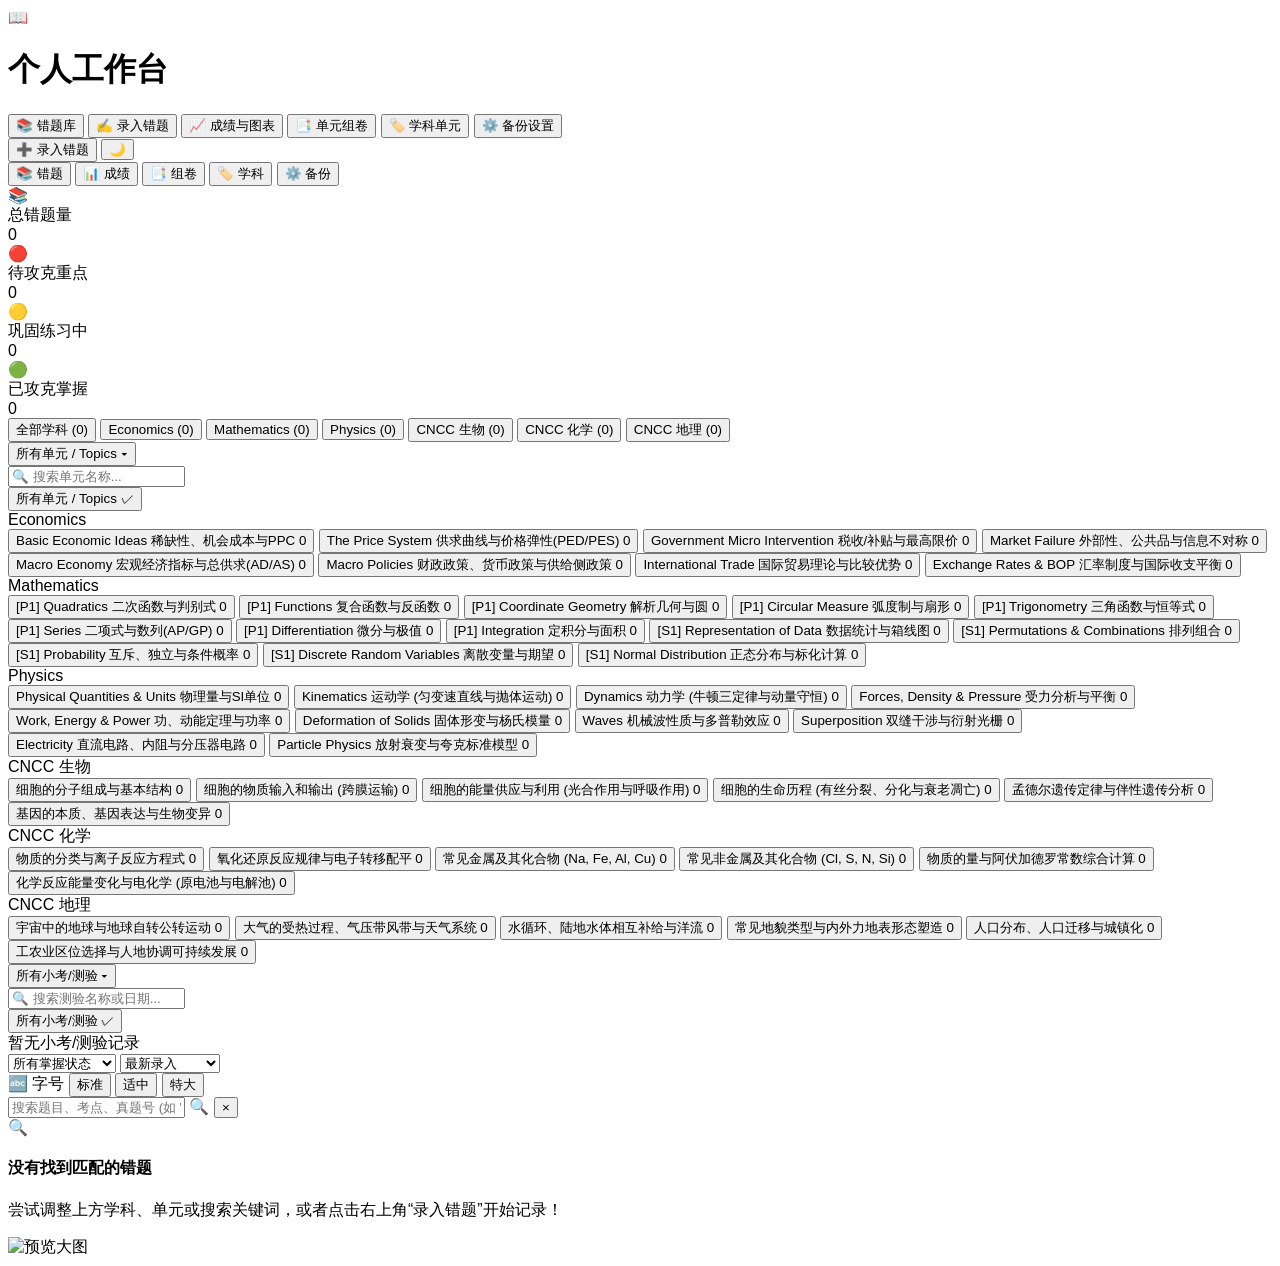
==== index.html @ 95dd0f84 "Initial commit: Error Notebook" ====
<!DOCTYPE html>
<html lang="zh-CN" class="light">
<head>
  <meta charset="UTF-8" />
  <meta name="viewport" content="width=device-width, initial-scale=1.0, viewport-fit=cover" />
  <meta name="apple-mobile-web-app-capable" content="yes" />
  <meta name="apple-mobile-web-app-status-bar-style" content="default" />
  <title>个人工作台</title>

  <!-- Tailwind CSS CDN -->
  <script src="https://cdn.tailwindcss.com"></script>
  <script>
    tailwind.config = {
      darkMode: 'class',
      theme: {
        extend: {
          colors: {
            primary: {
              50: '#eef2ff',
              100: '#e0e7ff',
              500: '#6366f1',
              600: '#4f46e5',
              700: '#4338ca'
            }
          }
        }
      }
    }
  </script>

  <!-- KaTeX 数学公式渲染引擎 -->
  <link rel="stylesheet" href="https://cdn.jsdelivr.net/npm/katex@0.16.9/dist/katex.min.css" integrity="sha384-n8MVd4RsNIU0tAv4ct0nTaAbDJwPJzDEaqSD1odI+WdtXRGWt2kTvGFasHpSy3SV" crossorigin="anonymous">
  <script defer src="https://cdn.jsdelivr.net/npm/katex@0.16.9/dist/katex.min.js" integrity="sha384-XjKyOOlGwcjNTAIQHIpgOno0Hl1YQqzUOEleOLALmuqehneUG+vnGctmUb0ZY0l8" crossorigin="anonymous"></script>

  <!-- Chart.js 交互式图表可视化引擎 -->
  <script src="https://cdn.jsdelivr.net/npm/chart.js@4.4.2/dist/chart.umd.min.js"></script>

  <!-- Prism.js 代码与语法高亮 -->
  <link rel="stylesheet" href="https://cdn.jsdelivr.net/npm/prismjs@1.29.0/themes/prism-tomorrow.min.css">
  <script defer src="https://cdn.jsdelivr.net/npm/prismjs@1.29.0/prism.min.js"></script>
  <script defer src="https://cdn.jsdelivr.net/npm/prismjs@1.29.0/plugins/autoloader/prism-autoloader.min.js"></script>

  <!-- iPhone HEIC/HEIF 照片转码支持 (现代 libheif，兼容新款 iPhone HEIC) -->
  <script defer src="https://cdn.jsdelivr.net/npm/heic-to/dist/iife/heic-to.js"></script>

  <!-- 本地样式与打印排版规范 -->
  <link rel="stylesheet" href="css/style.css" />
</head>
<body class="bg-slate-50 dark:bg-slate-950 text-slate-800 dark:text-slate-100 min-h-screen flex flex-col overflow-x-hidden transition-colors duration-200">

  <!-- 顶部导航栏 -->
  <header id="top-nav" class="sticky top-0 z-40 bg-white/90 dark:bg-slate-900/90 backdrop-blur-md border-b border-slate-200 dark:border-slate-800 shadow-xs">
    <div class="max-w-[1560px] mx-auto px-3 sm:px-6 lg:px-8 h-14 sm:h-16 flex items-center justify-between gap-2 sm:gap-4">
      <!-- 品牌 Logo -->
      <div class="flex items-center gap-2.5 sm:gap-3 cursor-pointer shrink-0" onclick="app.switchTab('questions')">
        <div class="w-9 h-9 sm:w-10 sm:h-10 rounded-xl bg-gradient-to-tr from-indigo-600 to-violet-500 flex items-center justify-center text-white font-black text-lg sm:text-xl shadow-md shadow-indigo-500/25 shrink-0">
          📖
        </div>
        <div>
          <h1 class="text-sm sm:text-base font-black tracking-tight text-slate-900 dark:text-slate-100 flex items-center whitespace-nowrap">
            <span>个人工作台</span>
          </h1>
        </div>
      </div>

      <!-- 桌面 / iPad 横屏核心路由导航项 -->
      <nav id="top-nav-items" class="hidden lg:flex items-center gap-1.5 shrink-0 overflow-x-auto">
        <!-- 由 app.renderHeader() 驱动 -->
      </nav>

      <!-- 右侧操作区：快速录入 + 主题切换 -->
      <div class="flex items-center gap-2 sm:gap-2.5 shrink-0 whitespace-nowrap">
        <button onclick="app.resetEditorForm(); app.switchTab('add')" class="whitespace-nowrap shrink-0 flex items-center gap-1.5 px-3 sm:px-3.5 py-2 rounded-xl text-xs sm:text-sm font-bold bg-indigo-600 hover:bg-indigo-700 text-white shadow-sm shadow-indigo-500/30 transition transform hover:scale-102">
          <span>➕</span>
          <span class="hidden sm:inline">录入错题</span>
        </button>

        <!-- 深浅色主题切换 -->
        <button id="theme-toggle-btn" onclick="app.toggleTheme()" title="切换深色/浅色外观" class="w-9 h-9 sm:w-10 sm:h-10 rounded-xl bg-slate-100 dark:bg-slate-800 text-slate-700 dark:text-slate-200 hover:bg-slate-200 dark:hover:bg-slate-700 transition flex items-center justify-center text-base sm:text-lg shrink-0">
          <span id="theme-toggle-icon">🌙</span>
        </button>
      </div>
    </div>

    <!-- 手机端 & iPad 竖屏次级导航（由 app.renderHeader() 驱动高亮与计数） -->
    <nav id="mobile-nav-items" class="lg:hidden flex items-center justify-between sm:justify-around gap-1 border-t border-slate-100 dark:border-slate-800 py-1.5 px-2 bg-white/95 dark:bg-slate-900/95 text-xs overflow-x-auto">
      <button onclick="app.switchTab('questions')" class="px-2.5 py-1.5 rounded-lg text-center text-slate-600 dark:text-slate-400 font-medium">📚 错题</button>
      <button onclick="app.switchTab('exams')" class="px-2.5 py-1.5 rounded-lg text-center text-slate-600 dark:text-slate-400 font-medium">📊 成绩</button>
      <button onclick="app.switchTab('practice')" class="px-2.5 py-1.5 rounded-lg text-center text-slate-600 dark:text-slate-400 font-medium">📑 组卷</button>
      <button onclick="app.switchTab('subjects')" class="px-2.5 py-1.5 rounded-lg text-center text-slate-600 dark:text-slate-400 font-medium">🏷️ 学科</button>
      <button onclick="app.switchTab('settings')" class="px-2.5 py-1.5 rounded-lg text-center text-slate-600 dark:text-slate-400 font-medium">⚙️ 备份</button>
    </nav>
  </header>

  <!-- 页面主体容器 -->
  <main id="app-content" class="flex-1 max-w-[1560px] w-full mx-auto px-3 sm:px-6 lg:px-8 py-4 sm:py-6">
    <div id="main-content">
      <!-- 动态路由渲染区 -->
      <div class="flex items-center justify-center py-20 text-slate-400 text-sm">
        <span class="animate-pulse">正在载入错题本系统...</span>
      </div>
    </div>
  </main>

  <!-- 专属打印输出容器 (仅在 window.print() 时呈现，屏幕下隐藏) -->
  <div id="print-container"></div>

  <!-- 图片全屏查看模态框 -->
  <div id="image-modal" class="hidden fixed inset-0 z-50 bg-black/80 backdrop-blur-sm flex items-center justify-center p-4 cursor-pointer" onclick="this.classList.add('hidden')">
    <img id="image-modal-img" src="" alt="预览大图" class="max-w-[90vw] max-h-[90vh] rounded-lg shadow-2xl object-contain" />
  </div>

  <!-- 全局 Toast 提示容器 -->
  <div id="toast-container" class="toast-container fixed bottom-4 left-4 right-4 sm:left-auto sm:bottom-6 sm:right-6 z-50 flex flex-col items-stretch sm:items-end gap-2 pointer-events-none"></div>

  <!-- 引入业务核心脚本 -->
  <script src="js/db.js"></script>
  <script src="js/markdown.js"></script>
  <script src="js/sample-data.js"></script>
  <script src="js/charts.js"></script>
  <script src="js/print.js"></script>
  <script src="js/ai.js"></script>
  <script src="js/app.js"></script>

  <!-- 全局图片大图查看支持 -->
  <script>
    window.previewImage = function(url) {
      const modal = document.getElementById('image-modal');
      const img = document.getElementById('image-modal-img');
      if (modal && img) {
        img.src = url;
        modal.classList.remove('hidden');
      }
    };
  </script>
</body>
</html>
---- css/style.css ----
/* 
 * style.css - 错题本核心样式与打印排版引擎
 */

:root {
  --color-primary: #4f46e5;
  --color-primary-hover: #4338ca;
}

/* 全局按钮禁止文字折行与纵向叠字 */
button, .btn {
  white-space: nowrap !important;
  word-break: keep-all !important;
  flex-shrink: 0;
}

/* 顶部导航防挤压美化 */
#top-nav nav {
  min-width: 0;
}
#top-nav nav button {
  white-space: nowrap !important;
  flex-shrink: 0 !important;
}

/* 页面平滑过渡 */
html {
  scroll-behavior: smooth;
  font-family: -apple-system, BlinkMacSystemFont, "Segoe UI", Roboto, "Helvetica Neue", Arial, "PingFang SC", "Hiragino Sans GB", "Microsoft YaHei", sans-serif;
}

/* 自定义极简滚动条 */
::-webkit-scrollbar {
  width: 7px;
  height: 7px;
}
::-webkit-scrollbar-track {
  background: transparent;
}
::-webkit-scrollbar-thumb {
  background: rgba(156, 163, 175, 0.4);
  border-radius: 9999px;
}
::-webkit-scrollbar-thumb:hover {
  background: rgba(156, 163, 175, 0.7);
}
.dark ::-webkit-scrollbar-thumb {
  background: rgba(100, 116, 139, 0.5);
}
.dark ::-webkit-scrollbar-thumb:hover {
  background: rgba(100, 116, 139, 0.8);
}

/* KaTeX 渲染优化 */
.katex-display {
  margin: 0.75em 0 !important;
  overflow-x: auto;
  overflow-y: hidden;
  padding: 0.25em 0;
}
.katex {
  font-size: 1.08em;
  text-rendering: auto;
}

/* Markdown 内容区富文本美化 */
.markdown-body h1, .markdown-body h2, .markdown-body h3 {
  letter-spacing: -0.015em;
}
.markdown-body p {
  margin-bottom: 0.75rem;
}
.markdown-body p:last-child {
  margin-bottom: 0;
}

/* Markdown 代码块与语法高亮排版 */
.markdown-body pre {
  background-color: #0f172a !important;
  color: #f8fafc !important;
  border-radius: 0.75rem;
  padding: 1rem;
  overflow-x: auto;
  font-family: ui-monospace, SFMono-Regular, Menlo, Monaco, Consolas, "Liberation Mono", "Courier New", monospace !important;
  font-size: 0.82rem !important;
  line-height: 1.65 !important;
}

.markdown-body code {
  font-family: ui-monospace, SFMono-Regular, Menlo, Monaco, Consolas, "Liberation Mono", "Courier New", monospace !important;
}

/* 语法高亮 Token 配色体系 (支持代码与数学语言) */
.token.comment, .token.prolog, .token.doctype, .token.cdata {
  color: #94a3b8 !important;
  font-style: italic;
}
.token.punctuation {
  color: #cbd5e1 !important;
}
.token.property, .token.tag, .token.boolean, .token.number, .token.constant, .token.symbol {
  color: #f59e0b !important;
}
.token.selector, .token.attr-name, .token.string, .token.char, .token.builtin {
  color: #10b981 !important;
}
.token.operator, .token.entity, .token.url {
  color: #38bdf8 !important;
}
.token.atrule, .token.attr-value, .token.keyword {
  color: #a855f7 !important;
  font-weight: 600;
}
.token.function, .token.class-name {
  color: #3b82f6 !important;
  font-weight: 600;
}
.token.regex, .token.important, .token.variable {
  color: #ec4899 !important;
}

/* 动效与阴影 */
.card-hover {
  transition: transform 0.2s cubic-bezier(0.16, 1, 0.3, 1), box-shadow 0.2s cubic-bezier(0.16, 1, 0.3, 1);
}
.card-hover:hover {
  transform: translateY(-2px);
}

/* 折叠卡片箭头平滑翻转 */
.chevron-rotate {
  display: inline-block;
  transition: transform 0.2s ease;
}
.chevron-rotate.collapsed {
  transform: rotate(0deg);
}
.chevron-rotate.expanded {
  transform: rotate(180deg);
}

/* CAIE / Edexcel 官方 Mark Scheme 评分标准表格 (高保真四列表格) */
.mark-scheme-table {
  width: 100% !important;
  border: 1.5px solid #0f172a !important;
  border-collapse: collapse !important;
  margin: 10px 0 !important;
  font-size: 0.9em !important;
}
.mark-scheme-table th,
.mark-scheme-table td {
  border: 1px solid #0f172a !important;
  padding: 6px 8px !important;
  vertical-align: top !important;
}
.mark-scheme-table th {
  background-color: #f8fafc !important;
  font-weight: 800 !important;
  text-align: center !important;
  color: #0f172a !important;
}
.dark .mark-scheme-table {
  border-color: #94a3b8 !important;
}
.dark .mark-scheme-table th,
.dark .mark-scheme-table td {
  border-color: #94a3b8 !important;
}
.dark .mark-scheme-table th {
  background-color: #1e293b !important;
  color: #f1f5f9 !important;
}

/* 错题展示多档字号调节 */
.q-font-normal .question-part-text,
.q-font-normal .question-stem-text,
.q-font-normal .question-content-text,
.q-font-normal .question-solution-text {
  font-size: 0.935rem !important; /* ~15px */
  line-height: 1.65 !important;
}
.q-font-normal .question-part-text .katex,
.q-font-normal .question-stem-text .katex,
.q-font-normal .question-content-text .katex,
.q-font-normal .question-solution-text .katex {
  font-size: 1.05em !important;
}

.q-font-medium .question-part-text,
.q-font-medium .question-stem-text,
.q-font-medium .question-content-text,
.q-font-medium .question-solution-text {
  font-size: 1.065rem !important; /* ~17px */
  line-height: 1.75 !important;
}
.q-font-medium .question-part-text .katex,
.q-font-medium .question-stem-text .katex,
.q-font-medium .question-content-text .katex,
.q-font-medium .question-solution-text .katex {
  font-size: 1.12em !important;
}

.q-font-large .question-part-text,
.q-font-large .question-stem-text,
.q-font-large .question-content-text,
.q-font-large .question-solution-text {
  font-size: 1.2rem !important; /* ~19.2px */
  line-height: 1.85 !important;
}
.q-font-large .question-part-text .katex,
.q-font-large .question-stem-text .katex,
.q-font-large .question-content-text .katex,
.q-font-large .question-solution-text .katex {
  font-size: 1.18em !important;
}

/* 试卷字号规则 */
.paper-font-small, .paper-font-small .markdown-body {
  font-size: 9.5pt !important;
  line-height: 1.45 !important;
}
.paper-font-medium, .paper-font-medium .markdown-body {
  font-size: 10.5pt !important;
  line-height: 1.55 !important;
}
.paper-font-large, .paper-font-large .markdown-body {
  font-size: 12pt !important;
  line-height: 1.65 !important;
}

/* 打印与试卷重练专属排版引擎 */
@media print {
  /* 隐藏非打印界面元素 */
  nav,
  header,
  .no-print,
  #top-nav,
  #action-bar,
  #filter-panel,
  #modal-backdrop,
  .toast-container {
    display: none !important;
  }

  body {
    background: #ffffff !important;
    color: #111827 !important;
    font-size: 10.5pt !important;
    line-height: 1.55 !important;
    padding: 0 !important;
    margin: 0 !important;
  }

  body.paper-font-small {
    font-size: 9.5pt !important;
    line-height: 1.45 !important;
  }
  body.paper-font-medium {
    font-size: 10.5pt !important;
    line-height: 1.55 !important;
  }
  body.paper-font-large {
    font-size: 12pt !important;
    line-height: 1.65 !important;
  }

  #app-content {
    display: none !important;
  }

  #print-container {
    display: block !important;
    width: 100% !important;
    margin: 0 !important;
    padding: 0 !important;
  }

  #print-container > div {
    padding: 0 !important;
    margin: 0 !important;
    border: none !important;
    box-shadow: none !important;
    max-width: 100% !important;
  }

  .print-page-break {
    page-break-before: always;
    break-before: always;
  }

  .print-avoid-break {
    page-break-inside: auto;
    break-inside: auto;
  }

  .print-question-header {
    page-break-after: avoid;
    break-after: avoid;
  }

  /* 试卷纸张边距 */
  @page {
    size: A4 portrait;
    margin: 10mm 12mm;
  }

  /* 试卷答题区域 */
  .practice-write-area {
    border: 1px dashed #cbd5e1 !important;
    background: repeating-linear-gradient(
      0deg,
      transparent,
      transparent 23px,
      #f1f5f9 24px
    ) !important;
    page-break-inside: avoid;
    break-inside: avoid;
  }

  .mark-scheme-table {
    border: 1.5px solid #000000 !important;
    page-break-inside: auto !important;
  }
  .mark-scheme-table th,
  .mark-scheme-table td {
    border: 1px solid #000000 !important;
    color: #000000 !important;
  }
  .mark-scheme-table th {
    background-color: #f1f5f9 !important;
    -webkit-print-color-adjust: exact !important;
    print-color-adjust: exact !important;
  }
}

/* 正常屏幕下隐藏打印容器 */
@media screen {
  #print-container {
    display: none;
  }
}

/* =========================================================
   iPad & 手机端响应式与触控适配
   ========================================================= */
html, body {
  max-width: 100%;
  overflow-x: hidden;
  -webkit-tap-highlight-color: transparent;
  touch-action: manipulation;
}

body {
  padding-bottom: env(safe-area-inset-bottom, 0px);
}

#top-nav {
  padding-top: env(safe-area-inset-top, 0px);
}

#mobile-nav-items {
  scrollbar-width: none;
  -ms-overflow-style: none;
  -webkit-overflow-scrolling: touch;
}
#mobile-nav-items::-webkit-scrollbar {
  display: none;
}

.markdown-body {
  overflow-wrap: anywhere;
  word-break: break-word;
}

.markdown-body img {
  max-width: 100%;
  height: auto;
}

@media screen and (max-width: 1024px) {
  .mark-scheme-table {
    display: block;
    width: 100% !important;
    max-width: 100% !important;
    overflow-x: auto;
    -webkit-overflow-scrolling: touch;
    font-size: 0.85em !important;
  }

  .overflow-x-auto {
    -webkit-overflow-scrolling: touch;
  }
}

@media screen and (max-width: 640px) {
  /* 小屏下允许正文区域较长的中文操作按钮安全换行，避免撑爆卡片 */
  main button,
  main .btn {
    white-space: normal !important;
    word-break: break-word !important;
    max-width: 100%;
  }

  /* 保留编辑器与弹窗工具条触控体验 */
  .q-font-normal .question-part-text,
  .q-font-normal .question-stem-text,
  .q-font-normal .question-content-text,
  .q-font-normal .question-solution-text {
    font-size: 0.9rem !important;
  }
}

/* 防止 iOS / iPadOS Safari 聚焦小于 16px 输入框时自动放大页面 */
@supports (-webkit-touch-callout: none) {
  @media screen and (max-width: 768px) {
    input[type="text"],
    input[type="password"],
    input[type="search"],
    input[type="number"],
    input[type="url"],
    textarea,
    select {
      font-size: 16px !important;
    }
  }
}
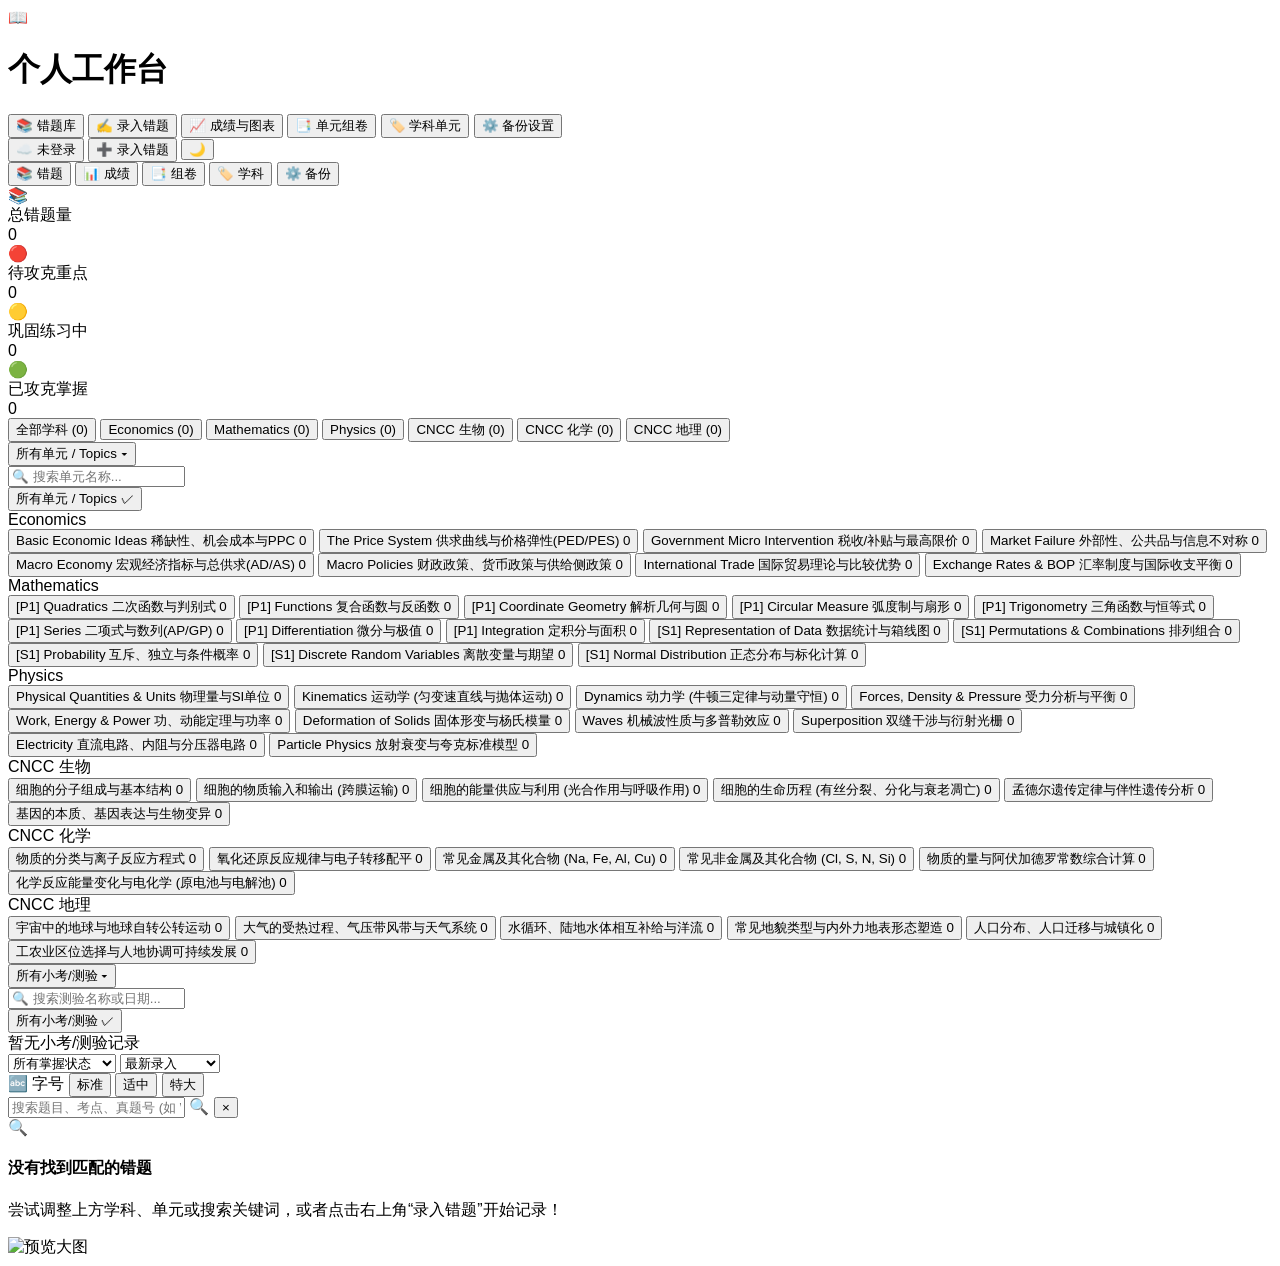
==== commit 66ed1b21: "Add Supabase cloud sync and multi-device auth" ====
--- a/index.html
+++ b/index.html
@@ -68,8 +68,9 @@
         <!-- 由 app.renderHeader() 驱动 -->
       </nav>
 
-      <!-- 右侧操作区：快速录入 + 主题切换 -->
-      <div class="flex items-center gap-2 sm:gap-2.5 shrink-0 whitespace-nowrap">
+      <!-- 右侧操作区：云同步状态 + 快速录入 + 主题切换 -->
+      <div class="flex items-center gap-1.5 sm:gap-2.5 shrink-0 whitespace-nowrap">
+        <span id="cloud-sync-pill"></span>
         <button onclick="app.resetEditorForm(); app.switchTab('add')" class="whitespace-nowrap shrink-0 flex items-center gap-1.5 px-3 sm:px-3.5 py-2 rounded-xl text-xs sm:text-sm font-bold bg-indigo-600 hover:bg-indigo-700 text-white shadow-sm shadow-indigo-500/30 transition transform hover:scale-102">
           <span>➕</span>
           <span class="hidden sm:inline">录入错题</span>
@@ -113,8 +114,12 @@
   <!-- 全局 Toast 提示容器 -->
   <div id="toast-container" class="toast-container fixed bottom-4 left-4 right-4 sm:left-auto sm:bottom-6 sm:right-6 z-50 flex flex-col items-stretch sm:items-end gap-2 pointer-events-none"></div>
 
+  <!-- Supabase 云端同步 SDK -->
+  <script src="https://cdn.jsdelivr.net/npm/@supabase/supabase-js@2"></script>
+
   <!-- 引入业务核心脚本 -->
   <script src="js/db.js"></script>
+  <script src="js/sync.js"></script>
   <script src="js/markdown.js"></script>
   <script src="js/sample-data.js"></script>
   <script src="js/charts.js"></script>
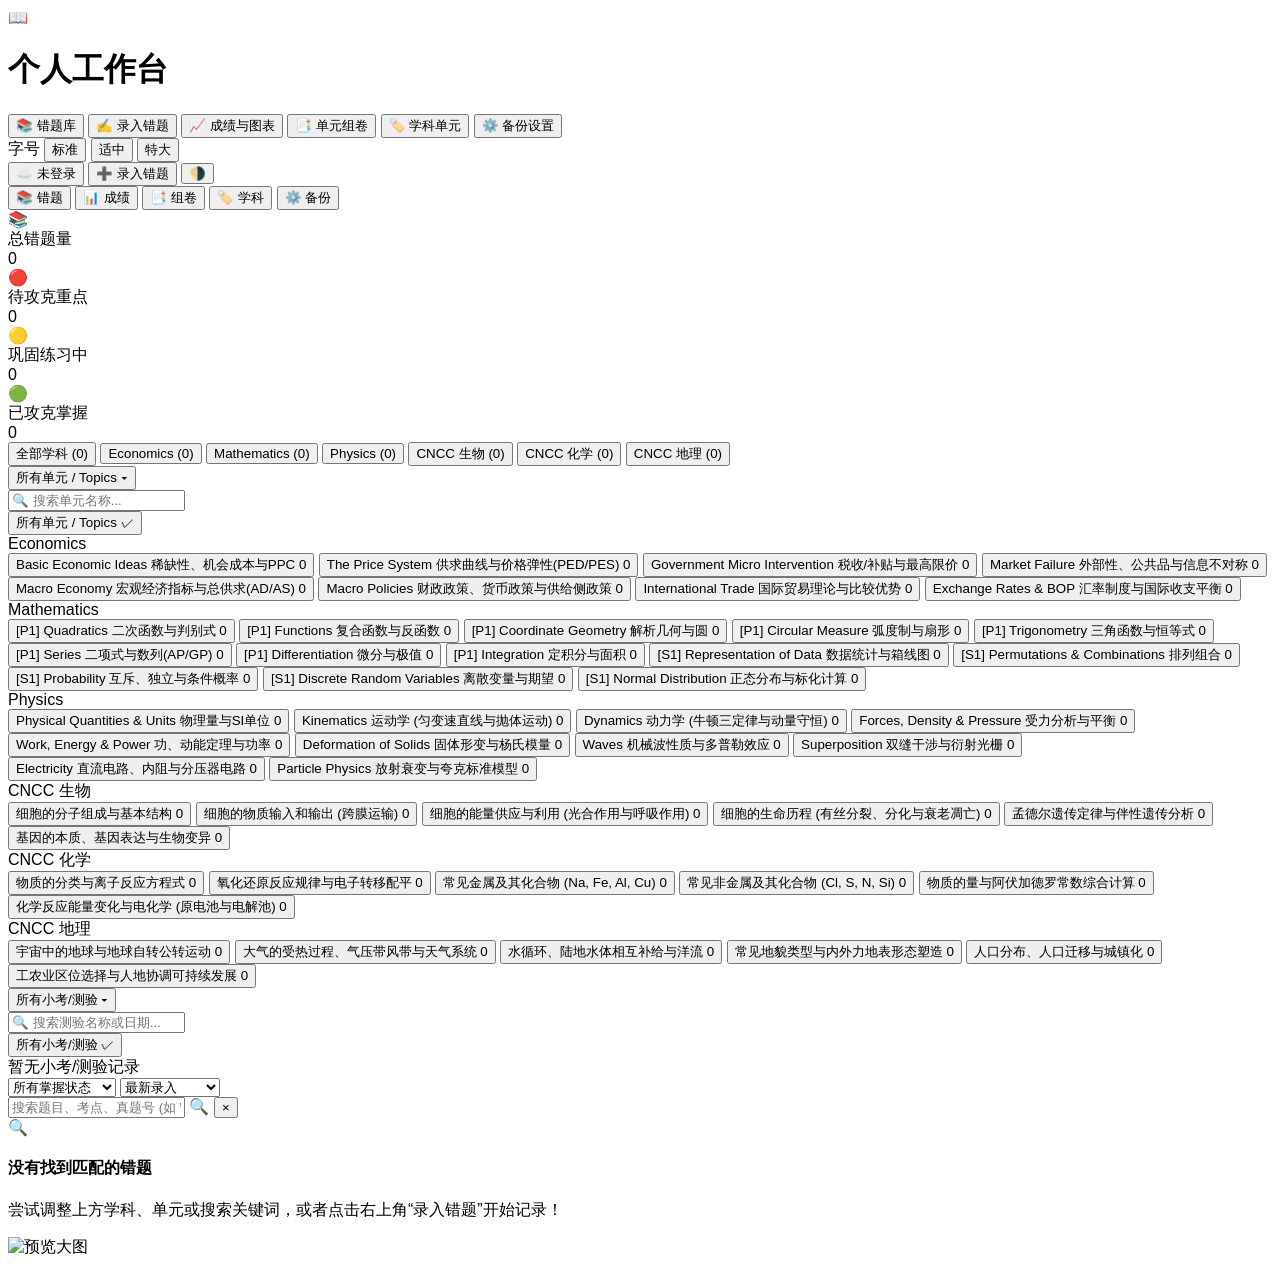
==== commit d4fc0517: "Move font size control to top header and fix MCQ font scaling and option alignment" ====
--- a/index.html
+++ b/index.html
@@ -68,8 +68,9 @@
         <!-- 由 app.renderHeader() 驱动 -->
       </nav>
 
-      <!-- 右侧操作区：云同步状态 + 快速录入 + 主题切换 -->
+      <!-- 右侧操作区：字号调节 + 云同步状态 + 快速录入 + 主题切换 -->
       <div class="flex items-center gap-1.5 sm:gap-2.5 shrink-0 whitespace-nowrap">
+        <span id="header-font-size-control"></span>
         <span id="cloud-sync-pill"></span>
         <button onclick="app.resetEditorForm(); app.switchTab('add')" class="whitespace-nowrap shrink-0 flex items-center gap-1.5 px-3 sm:px-3.5 py-2 rounded-xl text-xs sm:text-sm font-bold bg-indigo-600 hover:bg-indigo-700 text-white shadow-sm shadow-indigo-500/30 transition transform hover:scale-102">
           <span>➕</span>
--- a/css/style.css
+++ b/css/style.css
@@ -175,6 +175,7 @@
 .q-font-normal .question-part-text,
 .q-font-normal .question-stem-text,
 .q-font-normal .question-content-text,
+.q-font-normal .question-option-text,
 .q-font-normal .question-solution-text {
   font-size: 0.935rem !important; /* ~15px */
   line-height: 1.65 !important;
@@ -182,6 +183,7 @@
 .q-font-normal .question-part-text .katex,
 .q-font-normal .question-stem-text .katex,
 .q-font-normal .question-content-text .katex,
+.q-font-normal .question-option-text .katex,
 .q-font-normal .question-solution-text .katex {
   font-size: 1.05em !important;
 }
@@ -189,6 +191,7 @@
 .q-font-medium .question-part-text,
 .q-font-medium .question-stem-text,
 .q-font-medium .question-content-text,
+.q-font-medium .question-option-text,
 .q-font-medium .question-solution-text {
   font-size: 1.065rem !important; /* ~17px */
   line-height: 1.75 !important;
@@ -196,6 +199,7 @@
 .q-font-medium .question-part-text .katex,
 .q-font-medium .question-stem-text .katex,
 .q-font-medium .question-content-text .katex,
+.q-font-medium .question-option-text .katex,
 .q-font-medium .question-solution-text .katex {
   font-size: 1.12em !important;
 }
@@ -203,6 +207,7 @@
 .q-font-large .question-part-text,
 .q-font-large .question-stem-text,
 .q-font-large .question-content-text,
+.q-font-large .question-option-text,
 .q-font-large .question-solution-text {
   font-size: 1.2rem !important; /* ~19.2px */
   line-height: 1.85 !important;
@@ -210,8 +215,13 @@
 .q-font-large .question-part-text .katex,
 .q-font-large .question-stem-text .katex,
 .q-font-large .question-content-text .katex,
+.q-font-large .question-option-text .katex,
 .q-font-large .question-solution-text .katex {
   font-size: 1.18em !important;
+}
+
+.question-option-text p {
+  margin: 0 !important;
 }
 
 /* 试卷字号规则 */
@@ -405,6 +415,7 @@
   .q-font-normal .question-part-text,
   .q-font-normal .question-stem-text,
   .q-font-normal .question-content-text,
+  .q-font-normal .question-option-text,
   .q-font-normal .question-solution-text {
     font-size: 0.9rem !important;
   }
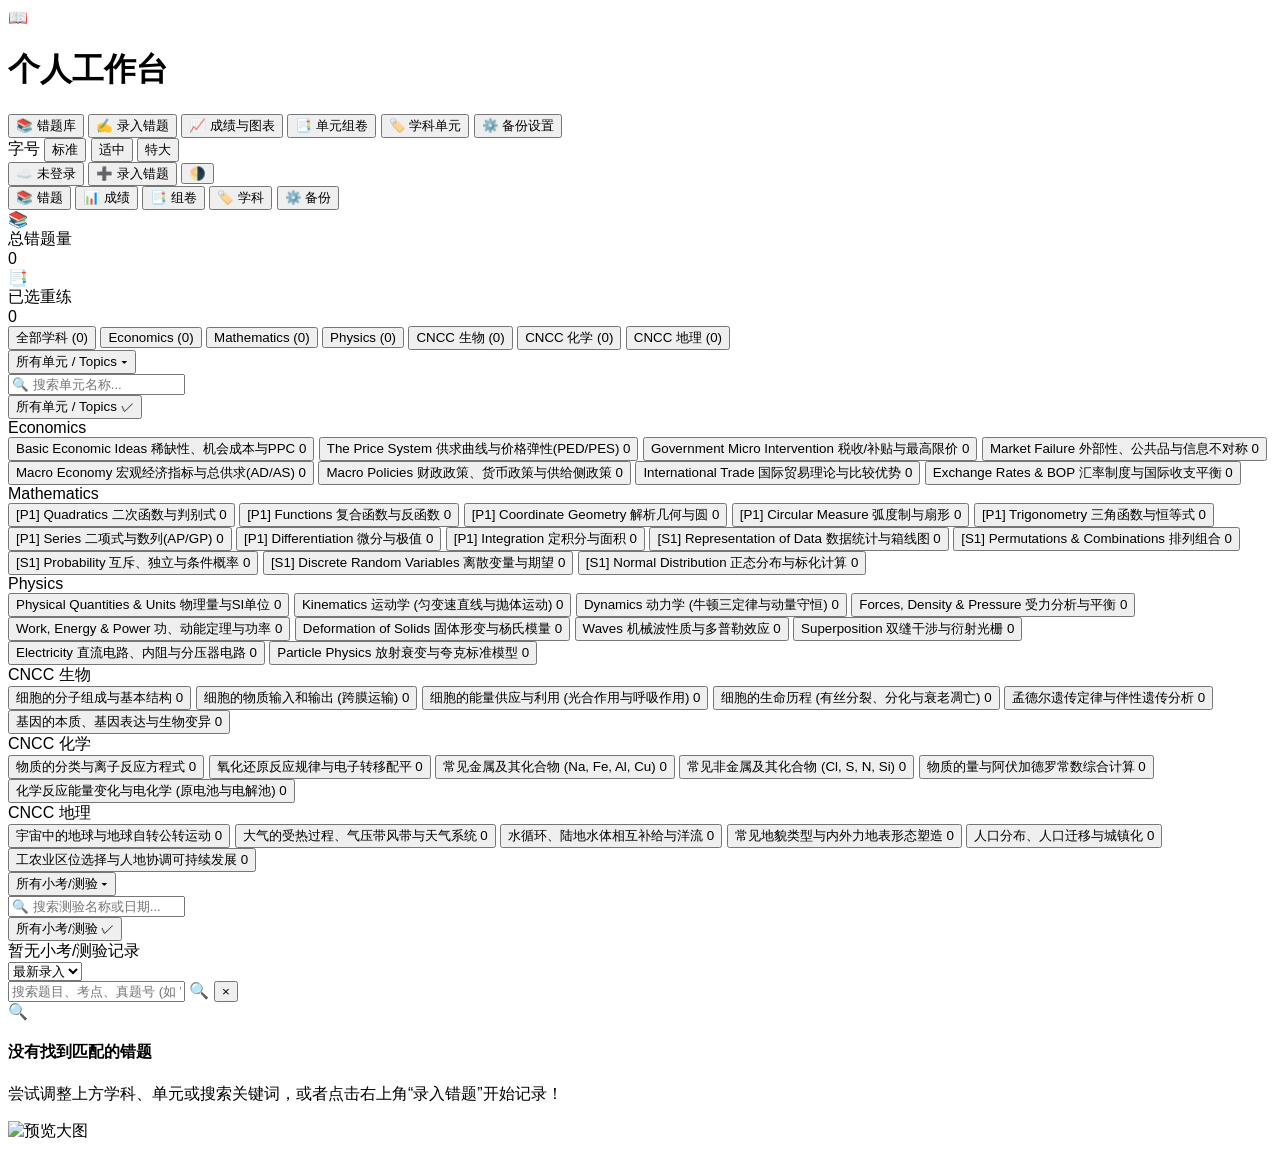
==== commit d92d1cd3: "Fix mobile header clipping, exam card wrapping, select font sizes, and remove mastery status" ====
--- a/index.html
+++ b/index.html
@@ -46,17 +46,17 @@
   <!-- 本地样式与打印排版规范 -->
   <link rel="stylesheet" href="css/style.css" />
 </head>
-<body class="bg-slate-50 dark:bg-slate-950 text-slate-800 dark:text-slate-100 min-h-screen flex flex-col overflow-x-hidden transition-colors duration-200">
+<body class="bg-slate-50 dark:bg-slate-950 text-slate-800 dark:text-slate-100 min-h-screen flex flex-col overflow-x-clip transition-colors duration-200">
 
   <!-- 顶部导航栏 -->
   <header id="top-nav" class="sticky top-0 z-40 bg-white/90 dark:bg-slate-900/90 backdrop-blur-md border-b border-slate-200 dark:border-slate-800 shadow-xs">
     <div class="max-w-[1560px] mx-auto px-3 sm:px-6 lg:px-8 h-14 sm:h-16 flex items-center justify-between gap-2 sm:gap-4">
       <!-- 品牌 Logo -->
-      <div class="flex items-center gap-2.5 sm:gap-3 cursor-pointer shrink-0" onclick="app.switchTab('questions')">
-        <div class="w-9 h-9 sm:w-10 sm:h-10 rounded-xl bg-gradient-to-tr from-indigo-600 to-violet-500 flex items-center justify-center text-white font-black text-lg sm:text-xl shadow-md shadow-indigo-500/25 shrink-0">
+      <div class="flex items-center gap-2 sm:gap-3 cursor-pointer shrink-0" onclick="app.switchTab('questions')">
+        <div class="w-8 h-8 sm:w-10 sm:h-10 rounded-xl bg-gradient-to-tr from-indigo-600 to-violet-500 flex items-center justify-center text-white font-black text-base sm:text-xl shadow-md shadow-indigo-500/25 shrink-0">
           📖
         </div>
-        <div>
+        <div class="hidden sm:block">
           <h1 class="text-sm sm:text-base font-black tracking-tight text-slate-900 dark:text-slate-100 flex items-center whitespace-nowrap">
             <span>个人工作台</span>
           </h1>
@@ -69,16 +69,16 @@
       </nav>
 
       <!-- 右侧操作区：字号调节 + 云同步状态 + 快速录入 + 主题切换 -->
-      <div class="flex items-center gap-1.5 sm:gap-2.5 shrink-0 whitespace-nowrap">
+      <div class="flex items-center gap-1 sm:gap-2.5 shrink-0 whitespace-nowrap">
         <span id="header-font-size-control"></span>
         <span id="cloud-sync-pill"></span>
-        <button onclick="app.resetEditorForm(); app.switchTab('add')" class="whitespace-nowrap shrink-0 flex items-center gap-1.5 px-3 sm:px-3.5 py-2 rounded-xl text-xs sm:text-sm font-bold bg-indigo-600 hover:bg-indigo-700 text-white shadow-sm shadow-indigo-500/30 transition transform hover:scale-102">
+        <button onclick="app.resetEditorForm(); app.switchTab('add')" class="whitespace-nowrap shrink-0 flex items-center gap-1.5 px-2.5 sm:px-3.5 py-1.5 sm:py-2 rounded-xl text-xs sm:text-sm font-bold bg-indigo-600 hover:bg-indigo-700 text-white shadow-sm shadow-indigo-500/30 transition transform hover:scale-102">
           <span>➕</span>
           <span class="hidden sm:inline">录入错题</span>
         </button>
 
         <!-- 深浅色主题切换 -->
-        <button id="theme-toggle-btn" onclick="app.toggleTheme()" title="切换深色/浅色外观" class="w-9 h-9 sm:w-10 sm:h-10 rounded-xl bg-slate-100 dark:bg-slate-800 text-slate-700 dark:text-slate-200 hover:bg-slate-200 dark:hover:bg-slate-700 transition flex items-center justify-center text-base sm:text-lg shrink-0">
+        <button id="theme-toggle-btn" onclick="app.toggleTheme()" title="切换深色/浅色外观" class="w-8 h-8 sm:w-10 sm:h-10 rounded-xl bg-slate-100 dark:bg-slate-800 text-slate-700 dark:text-slate-200 hover:bg-slate-200 dark:hover:bg-slate-700 transition flex items-center justify-center text-sm sm:text-lg shrink-0">
           <span id="theme-toggle-icon">🌙</span>
         </button>
       </div>
--- a/css/style.css
+++ b/css/style.css
@@ -355,7 +355,7 @@
    ========================================================= */
 html, body {
   max-width: 100%;
-  overflow-x: hidden;
+  overflow-x: clip;
   -webkit-tap-highlight-color: transparent;
   touch-action: manipulation;
 }
@@ -429,8 +429,7 @@
     input[type="search"],
     input[type="number"],
     input[type="url"],
-    textarea,
-    select {
+    textarea {
       font-size: 16px !important;
     }
   }
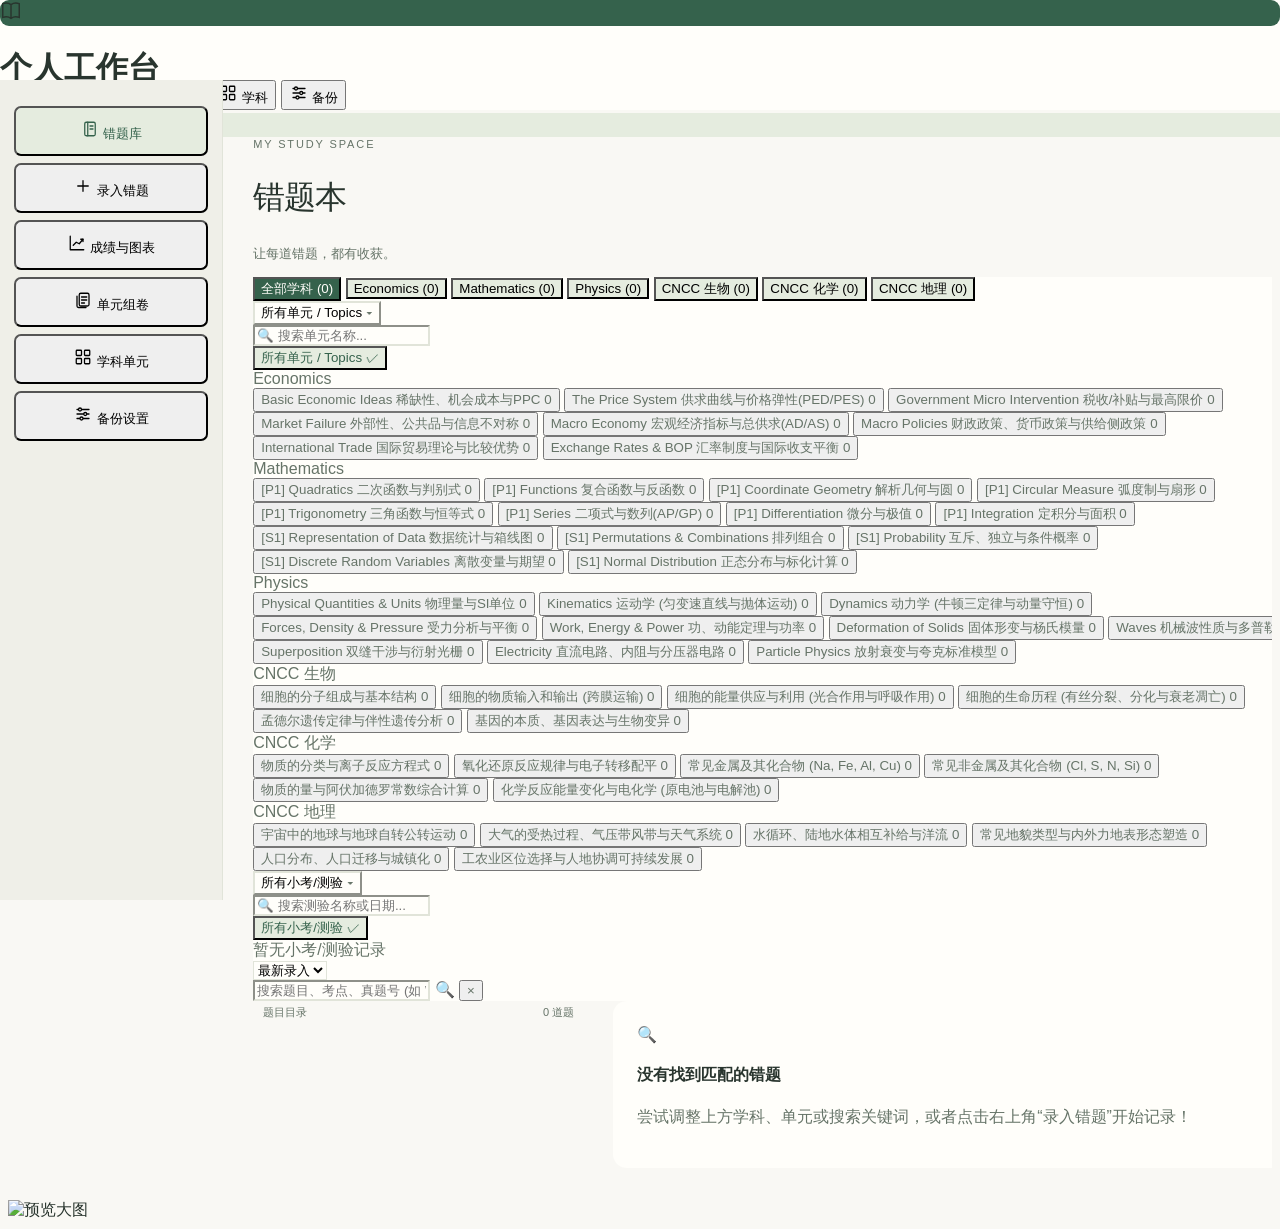
==== commit 51bc7457: "Rebuild iOS interface and refine notebook design" ====
--- a/index.html
+++ b/index.html
@@ -6,6 +6,9 @@
   <meta name="apple-mobile-web-app-capable" content="yes" />
   <meta name="apple-mobile-web-app-status-bar-style" content="default" />
   <title>个人工作台</title>
+  <script>
+    try { document.documentElement.dataset.design = localStorage.getItem('notebook_design') === 'studio' ? 'studio' : 'study'; } catch (_) { document.documentElement.dataset.design = 'study'; }
+  </script>
 
   <!-- Tailwind CSS CDN -->
   <script src="https://cdn.tailwindcss.com"></script>
@@ -45,6 +48,7 @@
 
   <!-- 本地样式与打印排版规范 -->
   <link rel="stylesheet" href="css/style.css" />
+  <link rel="stylesheet" href="css/design.css" />
 </head>
 <body class="bg-slate-50 dark:bg-slate-950 text-slate-800 dark:text-slate-100 min-h-screen flex flex-col overflow-x-clip transition-colors duration-200">
 
@@ -54,7 +58,7 @@
       <!-- 品牌 Logo -->
       <div class="flex items-center gap-2 sm:gap-3 cursor-pointer shrink-0" onclick="app.switchTab('questions')">
         <div class="w-8 h-8 sm:w-10 sm:h-10 rounded-xl bg-gradient-to-tr from-indigo-600 to-violet-500 flex items-center justify-center text-white font-black text-base sm:text-xl shadow-md shadow-indigo-500/25 shrink-0">
-          📖
+          <svg viewBox="0 0 24 24" width="22" height="22" fill="none" stroke="currentColor" stroke-width="1.6" aria-hidden="true"><path d="M12 5C8 2 3 4 3 4v15s5-2 9 1c4-3 9-1 9-1V4s-5-2-9 1Zm0 0v15"/></svg>
         </div>
         <div class="hidden sm:block">
           <h1 class="text-sm sm:text-base font-black tracking-tight text-slate-900 dark:text-slate-100 flex items-center whitespace-nowrap">
@@ -72,8 +76,8 @@
       <div class="flex items-center gap-1 sm:gap-2.5 shrink-0 whitespace-nowrap">
         <span id="header-font-size-control"></span>
         <span id="cloud-sync-pill"></span>
-        <button onclick="app.resetEditorForm(); app.switchTab('add')" class="whitespace-nowrap shrink-0 flex items-center gap-1.5 px-2.5 sm:px-3.5 py-1.5 sm:py-2 rounded-xl text-xs sm:text-sm font-bold bg-indigo-600 hover:bg-indigo-700 text-white shadow-sm shadow-indigo-500/30 transition transform hover:scale-102">
-          <span>➕</span>
+        <button onclick="app.resetEditorForm(); app.switchTab('add')" aria-label="录入错题" class="whitespace-nowrap shrink-0 flex items-center gap-1.5 px-2.5 sm:px-3.5 py-1.5 sm:py-2 rounded-xl text-xs sm:text-sm font-bold bg-indigo-600 hover:bg-indigo-700 text-white shadow-sm shadow-indigo-500/30 transition transform hover:scale-102">
+          <svg viewBox="0 0 24 24" width="16" height="16" fill="none" stroke="currentColor" stroke-width="2" stroke-linecap="round" aria-hidden="true"><path d="M12 5v14M5 12h14"/></svg>
           <span class="hidden sm:inline">录入错题</span>
         </button>
 
--- a/css/style.css
+++ b/css/style.css
@@ -437,3 +437,10 @@
 
 
 
+
+@media screen and (max-width: 640px) {
+  .mark-scheme-modal { padding: 0.5rem; }
+  .mark-scheme-modal > div { max-height: calc(100dvh - 1rem); }
+  .mark-scheme-row-header > .mark-scheme-row-controls { min-width: 0; flex-wrap: wrap; }
+  .mark-scheme-row-controls input { width: min(8rem, 100%); max-width: 100%; }
+}
--- a/css/design.css
+++ b/css/design.css
@@ -0,0 +1,89 @@
+/* User-selectable product appearance; print layout remains independent. */
+html[data-design] { --nb-bg:#f9f8f4; --nb-paper:#fffefa; --nb-side:#efefe8; --nb-line:#e1e4d9; --nb-text:#29352e; --nb-muted:#667468; --nb-accent:#35624c; --nb-tint:#e5ecdf; --nb-radius:14px; --color-primary:var(--nb-accent); --color-primary-hover:#294e3b; }
+html[data-design=studio] { --nb-bg:#fafafa; --nb-paper:#fff; --nb-side:#f2f2f4; --nb-line:#e2e2e8; --nb-text:#292930; --nb-muted:#696975; --nb-accent:#6559ac; --nb-tint:#eeebf7; --color-primary-hover:#51458f; }
+html.dark[data-design] { --nb-bg:#1e241f; --nb-paper:#272f28; --nb-side:#222a23; --nb-line:#3d493e; --nb-text:#e7eee4; --nb-muted:#adbba9; --nb-accent:#accbab; --nb-tint:#354833; --color-primary-hover:#bdd9bb; }
+html.dark[data-design=studio] { --nb-bg:#1b1c1f; --nb-paper:#24252a; --nb-side:#202126; --nb-line:#3b3c44; --nb-text:#ebebf1; --nb-muted:#b0afbd; --nb-accent:#bcb1eb; --nb-tint:#393247; --color-primary-hover:#cfc5f5; }
+@media screen {
+  html, body { overscroll-behavior-y:none; }
+  #question-index {overscroll-behavior-y:contain;}
+  html[data-design] body { background:var(--nb-bg)!important;color:var(--nb-text)!important; }
+  html[data-design] #top-nav {background:var(--nb-paper)!important;border-color:var(--nb-line)!important;box-shadow:none;backdrop-filter:none;}
+  html[data-design] #top-nav > div {max-width:none;}
+  html[data-design] #top-nav h1 {font-weight:600;}
+  html[data-design] #top-nav .bg-gradient-to-tr {background:var(--nb-accent)!important;box-shadow:none;border-radius:9px;}
+  html.dark[data-design] #top-nav .bg-gradient-to-tr {color:var(--nb-bg);}
+  html[data-design] #main-content [class~="bg-white"],html[data-design] #main-content [class~="dark:bg-slate-900"],html[data-design] #main-content [class~="bg-slate-50"] {background-color:var(--nb-paper)!important;}
+  html[data-design] #main-content [class*="border-slate-"],html[data-design] #mobile-nav-items {border-color:var(--nb-line)!important;}
+  html[data-design] #main-content [class*="rounded-2xl"],html[data-design] #main-content [class*="rounded-xl"] {border-radius:var(--nb-radius);}
+  html[data-design] #main-content [class*="font-black"] {font-weight:600;}
+  html[data-design] [class~="text-slate-900"],html[data-design] [class~="text-slate-800"],html[data-design] [class~="dark:text-slate-100"],html[data-design] [class~="dark:text-slate-200"] {color:var(--nb-text)!important;}
+  html[data-design] #main-content [class~="text-slate-500"],html[data-design] #main-content [class~="text-slate-400"] {color:var(--nb-muted)!important;}
+  html[data-design] button[class~="bg-indigo-600"],html[data-design] button[class~="bg-primary-600"] {background:var(--nb-accent)!important;color:var(--nb-paper)!important;box-shadow:none!important;}
+  html.dark[data-design] button[class~="bg-indigo-600"],html.dark[data-design] button[class~="bg-primary-600"] {color:var(--nb-bg)!important;}
+  html[data-design] [class~="text-indigo-600"],html[data-design] [class~="text-indigo-700"],html[data-design] [class~="dark:text-indigo-400"] {color:var(--nb-accent)!important;}
+  html[data-design] [class~="bg-indigo-50"],html[data-design] [class~="bg-slate-100"],html[data-design] [class~="dark:bg-slate-800"] {background-color:var(--nb-tint)!important;}
+  html[data-design] input,html[data-design] textarea,html[data-design] select {accent-color:var(--nb-accent);}
+  html[data-design] #main-content .card-hover {box-shadow:none;transform:none;}
+  html[data-design] #main-content .card-hover:hover {border-color:var(--nb-accent)!important;}
+  html[data-design] #main-content .question-library > .grid {display:none;}
+  .library-workspace {display:grid;grid-template-columns:minmax(200px,.8fr) minmax(0,1.7fr);gap:26px;align-items:start;}
+  #question-index {min-width:0;max-height:75vh;overflow-y:auto;overflow-x:hidden;padding-right:3px;}
+  .question-index-heading {display:flex;justify-content:space-between;gap:10px;padding:4px 10px 14px;font-size:11px;color:var(--nb-muted);}
+  .question-index-row {display:flex;align-items:center;gap:8px;border-bottom:1px solid var(--nb-line);padding:0 10px;}
+  .question-index-row.is-current {border-color:transparent;background:var(--nb-tint);border-radius:8px;}
+  .question-index-row input {flex-shrink:0;}
+  .question-index-row button {display:flex;flex-direction:column;gap:6px;align-items:flex-start;padding:15px 2px;flex:1;min-width:0;white-space:normal!important;text-align:left;}
+  .question-index-row strong {font-size:14px;font-weight:500;overflow-wrap:anywhere;}
+  .index-subject,.index-source {font-size:11px;color:var(--nb-muted);overflow-wrap:anywhere;}
+  .index-source {font-family:ui-monospace,monospace;}
+  .library-heading {display:flex;justify-content:space-between;align-items:flex-end;gap:16px;padding:6px 0 14px;}
+  .library-heading p {letter-spacing:.17em;font-size:11px;color:var(--nb-muted);margin-bottom:10px;}
+  .library-heading h2 {font-size:32px;font-weight:500;letter-spacing:-.03em;line-height:1.3;}
+  html[data-design] .library-heading h2 {font-family:"Songti SC","STSong",Georgia,serif;}
+  .library-heading span {display:block;font-size:13px;color:var(--nb-muted);margin-top:8px;}
+  .library-total {text-align:right;}
+  .nav-symbol {display:inline-flex;flex:none;align-items:center;justify-content:center;width:20px;height:20px;}
+  .nav-symbol svg {width:18px;height:18px;}
+  .nav-count {color:var(--nb-text);background:var(--nb-tint);font-variant-numeric:tabular-nums;padding:1px 6px;}
+  #top-nav-items button[aria-current=page] .nav-count {color:var(--nb-accent);background:var(--nb-paper);}
+  #mobile-nav-items button[aria-current=page] .nav-count {color:var(--nb-text);background:var(--nb-paper);}
+  .design-settings {padding:24px;background:var(--nb-paper);border:1px solid var(--nb-line);border-radius:var(--nb-radius);}
+  .design-settings h3 {font-size:15px;font-weight:600;}
+  .design-settings p {font-size:12px;color:var(--nb-muted);margin-top:6px;}
+  .design-options {display:grid;grid-template-columns:1fr 1fr;gap:14px;margin-top:18px;}
+  .design-options button {padding:14px;border:1px solid var(--nb-line);border-radius:10px;text-align:left;white-space:normal!important;}
+  .design-options button[aria-pressed=true] {border-color:var(--nb-accent);box-shadow:0 0 0 1px var(--nb-accent);background:var(--nb-tint);}
+  .design-options strong,.design-options small {display:block;}
+  .design-options strong {font-size:13px;font-weight:600;margin-top:12px;}
+  .design-options small {font-size:11px;color:var(--nb-muted);margin-top:4px;}
+  .design-swatch {display:block;height:48px;border-radius:5px;border:1px solid #0000000d;}
+  .study-swatch {background:linear-gradient(90deg,#e8eddf 25%,#faf9f4 25%,#faf9f4 72%,#35624c 72%);}
+  .studio-swatch {background:linear-gradient(90deg,#eeebf7 25%,#fafafa 25%,#fafafa 72%,#6559ac 72%);}
+  html[data-design] #questions-list-container > div {padding:24px;}
+  html[data-design] .question-content-text,html[data-design] .question-part-text,html[data-design] .question-stem-text {font-family:Georgia,"Times New Roman","Songti SC",serif;}
+  @media(min-width:1024px) {
+    html[data-design] body {padding-top:81px;}
+    html[data-design] #top-nav {position:fixed;inset:0 0 auto;}
+    html[data-design] #top-nav-items {position:fixed;top:80px;bottom:0;left:0;width:194px;padding:26px 14px;display:flex;flex-direction:column;align-items:stretch;gap:7px;background:var(--nb-side);border-right:1px solid var(--nb-line);}
+    html[data-design] #top-nav-items button {justify-content:flex-start;padding:11px 13px;border-radius:7px;font-weight:500;font-size:13px;}
+    html[data-design] #top-nav-items button > span:last-child:not(.whitespace-nowrap) {margin-left:auto;}
+    html[data-design] #top-nav-items button.bg-indigo-600 {background:var(--nb-tint)!important;color:var(--nb-accent)!important;}
+    html[data-design] #app-content {margin-left:194px;margin-right:0;width:calc(100% - 194px);max-width:none;padding:32px clamp(24px,4vw,72px);}
+    html[data-design] #top-nav > div {height:80px;}
+    html[data-design] #main-content {max-width:1280px;margin:0 auto;}
+  }
+  @media(max-width:639px) {
+    .library-workspace {grid-template-columns:1fr;gap:18px;}
+    #question-index {max-height:270px;}
+    .library-heading {align-items:flex-start;flex-direction:column;gap:4px;}
+    .library-heading h2 {font-size:28px;}
+    .library-total {text-align:left;}
+    .design-settings {padding:18px;}
+    .design-options {gap:10px;}
+    html[data-design] #questions-list-container > div {padding:17px;}
+    html[data-design] #mobile-nav-items button {flex-direction:column;gap:4px;min-height:50px;font-size:11px;padding:7px;}
+    html[data-design] #mobile-nav-items button > span:nth-child(3) {display:none;}
+    html[data-design] #mobile-nav-items {padding:5px 8px;background:var(--nb-paper)!important;}
+  }
+  @media(min-width:640px) and (max-width:1100px) {.library-workspace {grid-template-columns:1fr;}#question-index {max-height:300px;}}
+}
